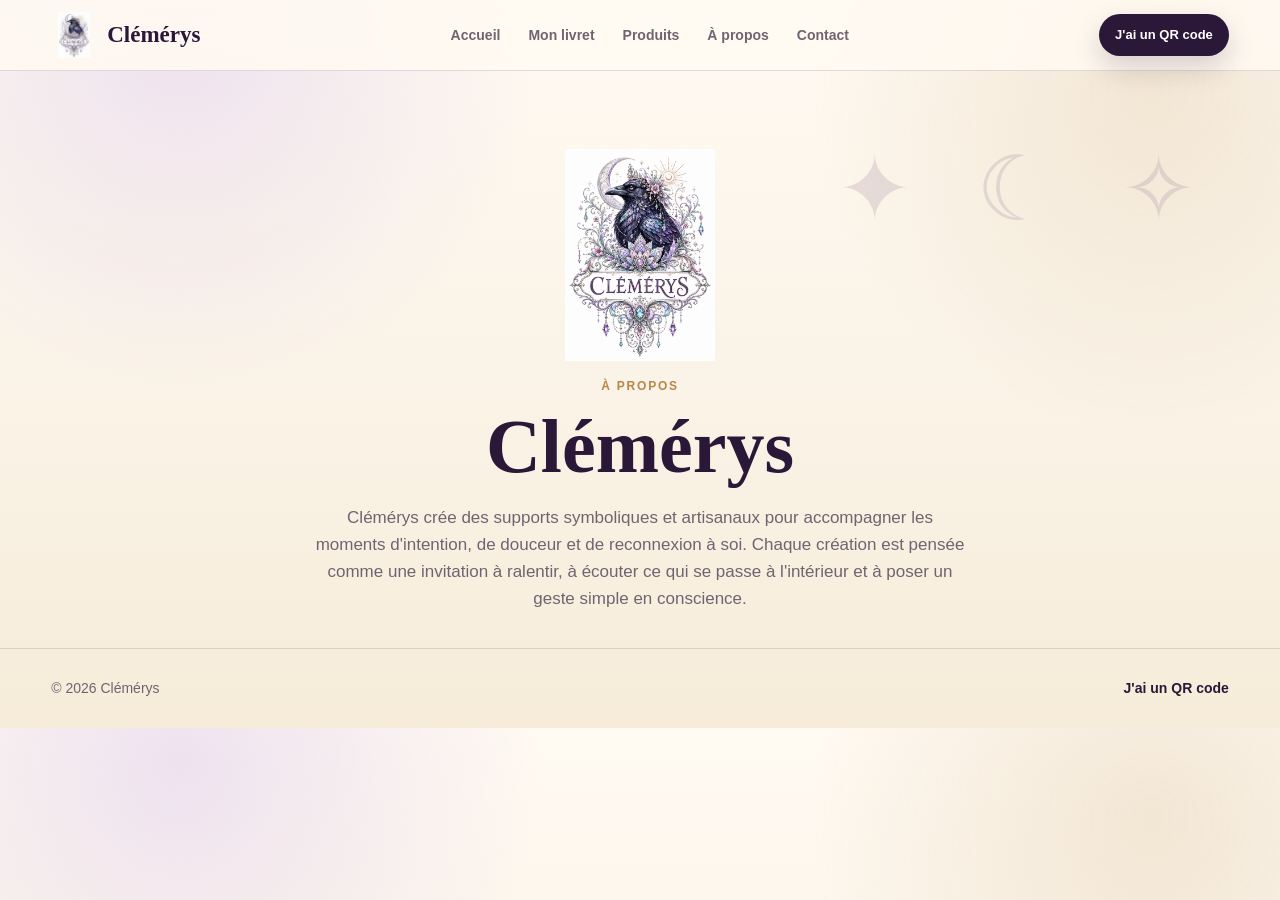
==== a-propos/index.html @ dd76dd7e "Add Clemerys showcase site" ====
<!DOCTYPE html>
<html lang="fr">
<head>
  <meta charset="UTF-8">
  <meta name="viewport" content="width=device-width, initial-scale=1.0">
  <title>À propos | Clémérys</title>
  <meta name="description" content="À propos de la marque Clémérys.">
  <link rel="stylesheet" href="/styles.css">
</head>
<body>
  <header class="site-header">
    <a class="brand" href="/"><img src="/assets/clemerys-logo.png" alt="" class="brand-logo"><span>Clémérys</span></a>
    <nav class="nav"><a href="/">Accueil</a><a href="/mon-livret/">Mon livret</a><a href="/#produits">Produits</a><a href="/a-propos/">À propos</a><a href="/contact/">Contact</a></nav>
    <a class="header-cta" href="/mon-livret/">J'ai un QR code</a>
  </header>
  <main>
    <section class="page-hero">
      <img src="/assets/clemerys-logo.png" alt="" class="brand-logo-large">
      <p class="eyebrow">À propos</p>
      <h1>Clémérys</h1>
      <p class="page-intro">Clémérys crée des supports symboliques et artisanaux pour accompagner les moments d'intention, de douceur et de reconnexion à soi. Chaque création est pensée comme une invitation à ralentir, à écouter ce qui se passe à l'intérieur et à poser un geste simple en conscience.</p>
    </section>
  </main>
  <footer class="footer"><span>© 2026 Clémérys</span><a href="/mon-livret/">J'ai un QR code</a></footer>
</body>
</html>
---- styles.css ----
:root {
  --ivoire: #fffaf2;
  --cream: #f6ecd9;
  --beige: #eadbc4;
  --lavande: #d7c2ec;
  --violet: #4a255f;
  --violet-deep: #2b1738;
  --gold: #b88747;
  --ink: #251f25;
  --muted: #6f6571;
  --paper: rgba(255, 255, 255, 0.78);
  --border: rgba(74, 37, 95, 0.16);
  --shadow: 0 22px 55px rgba(43, 23, 56, 0.14);
}

* { box-sizing: border-box; }
html { scroll-behavior: smooth; }
body {
  margin: 0;
  color: var(--ink);
  font-family: Arial, Helvetica, sans-serif;
  line-height: 1.6;
  background:
    radial-gradient(circle at 14% 4%, rgba(215, 194, 236, 0.42), transparent 28%),
    radial-gradient(circle at 90% 12%, rgba(184, 135, 71, 0.16), transparent 26%),
    linear-gradient(180deg, var(--ivoire), #fbf4e9 45%, var(--cream));
}

body::before {
  content: "✦  ☾  ✧";
  position: fixed;
  top: 118px;
  right: clamp(18px, 5vw, 70px);
  z-index: -1;
  color: rgba(74, 37, 95, 0.12);
  font-size: clamp(42px, 7vw, 90px);
  letter-spacing: 0.22em;
}

a { color: inherit; }
img { max-width: 100%; display: block; }

.site-header {
  position: sticky;
  top: 0;
  z-index: 20;
  display: grid;
  grid-template-columns: auto 1fr auto;
  align-items: center;
  gap: 22px;
  padding: 12px clamp(16px, 4vw, 54px);
  border-bottom: 1px solid var(--border);
  background: rgba(255, 250, 242, 0.88);
  backdrop-filter: blur(18px);
}

.brand {
  display: inline-flex;
  align-items: center;
  gap: 10px;
  color: var(--violet-deep);
  font-family: Georgia, "Times New Roman", serif;
  font-size: 23px;
  font-weight: 700;
  text-decoration: none;
}

.brand-logo {
  width: 46px;
  height: 46px;
  object-fit: contain;
}

.nav {
  display: flex;
  justify-content: center;
  gap: clamp(12px, 2.2vw, 28px);
  color: var(--muted);
  font-size: 14px;
  font-weight: 700;
}

.nav a,
.footer a {
  text-decoration: none;
}

.header-cta {
  min-height: 42px;
  display: inline-flex;
  align-items: center;
  justify-content: center;
  padding: 10px 16px;
  border-radius: 999px;
  background: var(--violet-deep);
  color: #fff;
  font-size: 13px;
  font-weight: 800;
  text-decoration: none;
  box-shadow: 0 12px 28px rgba(43, 23, 56, 0.18);
}

.hero {
  width: min(1180px, calc(100% - 32px));
  min-height: calc(100vh - 72px);
  margin: 0 auto;
  display: grid;
  grid-template-columns: minmax(260px, 0.85fr) minmax(0, 1.05fr);
  gap: clamp(28px, 6vw, 78px);
  align-items: center;
  padding: 44px 0 74px;
}

.hero-art {
  position: relative;
}

.hero-art::before {
  content: "";
  position: absolute;
  inset: 10% 8% 4%;
  z-index: -1;
  border-radius: 50%;
  background: radial-gradient(circle, rgba(215, 194, 236, 0.5), rgba(184, 135, 71, 0.14) 54%, transparent 70%);
  filter: blur(10px);
}

.hero-art img {
  width: min(520px, 100%);
  margin: 0 auto;
}

.eyebrow {
  margin: 0 0 12px;
  color: var(--gold);
  font-size: 12px;
  font-weight: 900;
  letter-spacing: 0.15em;
  text-transform: uppercase;
}

h1,
h2,
h3,
p {
  overflow-wrap: anywhere;
}

h1,
h2 {
  margin: 0;
  color: var(--violet-deep);
  font-family: Georgia, "Times New Roman", serif;
  line-height: 1.02;
}

h1 {
  font-size: clamp(58px, 10vw, 118px);
  letter-spacing: 0;
}

h2 {
  font-size: clamp(32px, 5vw, 58px);
}

h3 {
  margin: 16px 0 8px;
  color: var(--violet-deep);
  font-size: 23px;
  line-height: 1.12;
}

.hero-subtitle {
  max-width: 620px;
  margin: 22px 0 0;
  color: var(--muted);
  font-size: clamp(18px, 2.2vw, 22px);
}

.actions,
.card-actions {
  display: flex;
  flex-wrap: wrap;
  gap: 12px;
  margin-top: 28px;
}

.button {
  min-height: 48px;
  display: inline-flex;
  align-items: center;
  justify-content: center;
  padding: 12px 19px;
  border-radius: 999px;
  font-weight: 900;
  text-decoration: none;
  text-align: center;
}

.button.primary {
  background: linear-gradient(135deg, var(--violet-deep), var(--violet));
  color: #fff;
  box-shadow: 0 14px 30px rgba(74, 37, 95, 0.22);
}

.button.secondary {
  border: 1px solid var(--border);
  background: rgba(255, 255, 255, 0.62);
  color: var(--violet-deep);
}

.button.small {
  min-height: 42px;
  padding: 9px 14px;
  font-size: 13px;
}

.section {
  width: min(1120px, calc(100% - 32px));
  margin: 0 auto;
  padding: 72px 0;
}

.explain,
.products {
  display: grid;
  grid-template-columns: minmax(0, 0.9fr) minmax(280px, 1fr);
  gap: 42px;
  align-items: center;
}

.explain p,
.products p,
.livret-card p,
.page-intro,
.notice p,
.about-preview p {
  color: var(--muted);
  font-size: 17px;
}

.section-heading {
  margin-bottom: 26px;
}

.card-grid {
  display: grid;
  grid-template-columns: repeat(4, minmax(0, 1fr));
  gap: 18px;
}

.livret-card {
  min-height: 100%;
  display: flex;
  flex-direction: column;
  padding: 18px;
  border: 1px solid var(--border);
  border-radius: 8px;
  background: var(--paper);
  box-shadow: var(--shadow);
}

.livret-card p {
  margin: 0;
}

.livret-card .card-actions {
  margin-top: auto;
  padding-top: 22px;
}

.cover {
  min-height: 178px;
  display: grid;
  place-items: center;
  border: 1px solid rgba(184, 135, 71, 0.35);
  border-radius: 6px;
  background:
    linear-gradient(135deg, rgba(255,255,255,0.85), rgba(246,236,217,0.7)),
    radial-gradient(circle at 20% 15%, rgba(215,194,236,0.65), transparent 36%);
  color: var(--violet-deep);
  text-align: center;
  font-family: Georgia, "Times New Roman", serif;
  font-size: 24px;
  line-height: 1.05;
  box-shadow: inset 0 0 0 10px rgba(255,255,255,0.34);
}

.cover::before {
  content: "☾";
  display: block;
  margin-bottom: 8px;
  color: var(--gold);
  font-size: 34px;
}

.cover span {
  max-width: 150px;
}

.product-photo {
  overflow: hidden;
  border: 1px solid var(--border);
  border-radius: 8px;
  box-shadow: var(--shadow);
}

.product-photo img {
  width: 100%;
  aspect-ratio: 4 / 5;
  object-fit: cover;
}

.product-list {
  display: grid;
  gap: 12px;
  margin-top: 24px;
}

.product-note {
  display: flex;
  justify-content: space-between;
  gap: 18px;
  padding: 18px;
  border: 1px solid var(--border);
  border-radius: 8px;
  background: rgba(255, 255, 255, 0.62);
}

.product-list span {
  color: var(--muted);
  text-align: right;
}

.about-preview {
  text-align: center;
  border-top: 1px solid var(--border);
}

.about-preview h2 {
  max-width: 860px;
  margin: 0 auto 24px;
}

.contact-strip,
.contact-card {
  border: 1px solid var(--border);
  border-radius: 8px;
  background: var(--paper);
  box-shadow: var(--shadow);
}

.contact-strip {
  display: flex;
  align-items: center;
  justify-content: space-between;
  gap: 28px;
  padding: 30px;
  margin-bottom: 72px;
}

.contact-strip > div:first-child {
  max-width: 720px;
}

.contact-strip p,
.contact-list {
  color: var(--muted);
  font-size: 17px;
}

.contact-strip p {
  margin: 12px 0 0;
}

.contact-card {
  width: min(760px, calc(100% - 32px));
  margin: 0 auto 76px;
  padding: 30px;
}

.contact-card h2 {
  font-size: clamp(30px, 5vw, 48px);
}

.contact-list {
  display: grid;
  gap: 8px;
  margin: 20px 0 0;
  padding-left: 20px;
}

.contact-actions {
  display: flex;
  flex-wrap: wrap;
  gap: 12px;
  margin-top: 22px;
}

.page-hero {
  width: min(900px, calc(100% - 32px));
  margin: 0 auto;
  padding: 78px 0 36px;
  text-align: center;
}

.page-hero .brand-logo-large {
  width: 150px;
  margin: 0 auto 16px;
}

.page-hero h1 {
  font-size: clamp(42px, 7vw, 76px);
}

.page-intro {
  max-width: 650px;
  margin: 18px auto 0;
}

.single-card {
  width: min(720px, calc(100% - 32px));
  margin: 0 auto 76px;
  padding: 28px;
  border: 1px solid var(--border);
  border-radius: 8px;
  background: var(--paper);
  box-shadow: var(--shadow);
  text-align: center;
}

.single-card .cover {
  width: min(320px, 100%);
  min-height: 230px;
  margin: 0 auto 24px;
}

.notice {
  margin-top: 24px;
  padding: 16px;
  border: 1px solid rgba(184, 135, 71, 0.36);
  border-radius: 8px;
  background: rgba(255, 250, 242, 0.7);
  text-align: left;
}

.notice p {
  margin: 0;
  font-size: 14px;
}

.qr-page {
  min-height: 100vh;
  display: grid;
  place-items: center;
  padding: 18px;
}

.qr-card {
  width: min(460px, 100%);
  padding: 28px;
  border: 1px solid var(--border);
  border-radius: 8px;
  background: var(--paper);
  box-shadow: var(--shadow);
  text-align: center;
}

.qr-card img {
  width: 110px;
  margin: 0 auto 12px;
}

.qr-grid {
  display: grid;
  grid-template-columns: repeat(4, minmax(0, 1fr));
  gap: 18px;
  padding-top: 24px;
}

.qr-preview {
  padding: 20px;
  border: 1px solid var(--border);
  border-radius: 8px;
  background: var(--paper);
  box-shadow: var(--shadow);
  text-align: center;
}

.qr-preview img {
  width: min(230px, 100%);
  margin: 0 auto 12px;
  border: 1px solid rgba(184, 135, 71, 0.28);
  border-radius: 6px;
}

.qr-preview p {
  margin: 0;
  color: var(--muted);
  font-size: 14px;
}

.footer {
  display: flex;
  justify-content: space-between;
  gap: 18px;
  padding: 28px clamp(16px, 4vw, 54px);
  border-top: 1px solid var(--border);
  color: var(--muted);
  font-size: 14px;
}

.footer a {
  color: var(--violet-deep);
  font-weight: 900;
}

@media (max-width: 980px) {
  .site-header {
    grid-template-columns: 1fr;
  }

  .nav {
    justify-content: flex-start;
    overflow-x: auto;
    padding-bottom: 4px;
  }

  .header-cta {
    justify-self: start;
  }

  .hero,
  .explain,
  .products {
    grid-template-columns: 1fr;
  }

  .hero {
    min-height: auto;
    text-align: center;
  }

  .hero-copy {
    order: -1;
  }

  .actions {
    justify-content: center;
  }

  .card-grid {
    grid-template-columns: repeat(2, minmax(0, 1fr));
  }

  .qr-grid {
    grid-template-columns: repeat(2, minmax(0, 1fr));
  }
}

@media (max-width: 620px) {
  .site-header {
    position: static;
  }

  .brand {
    font-size: 21px;
  }

  .hero {
    padding-top: 34px;
  }

  .hero-art img {
    width: min(360px, 100%);
  }

  .card-grid {
    grid-template-columns: 1fr;
  }

  .qr-grid {
    grid-template-columns: 1fr;
  }

  .button,
  .header-cta {
    width: 100%;
  }

  .card-actions {
    flex-direction: column;
  }

  .product-note,
  .contact-strip,
  .footer {
    flex-direction: column;
    align-items: flex-start;
  }

  .product-list span {
    text-align: left;
  }
}
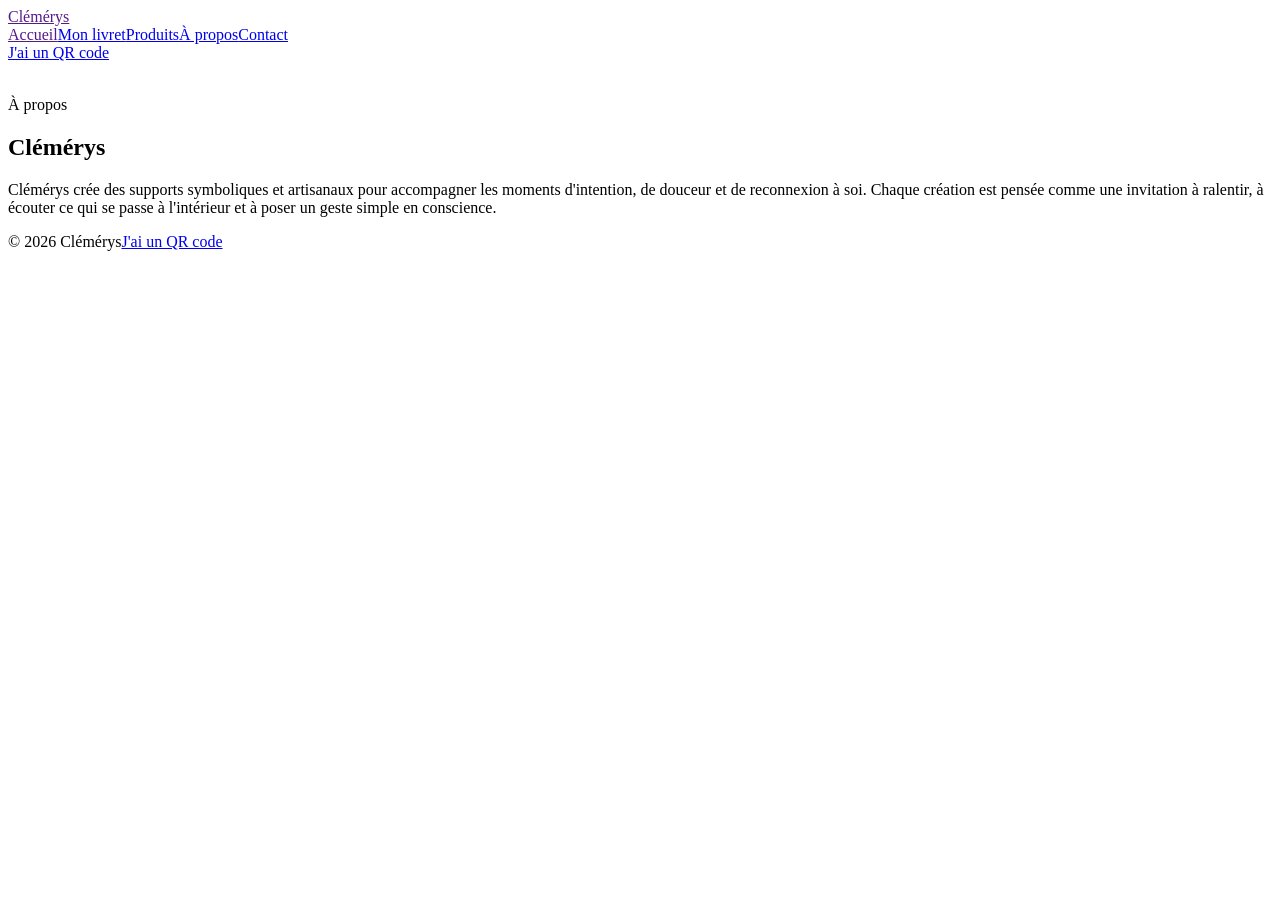
==== commit dc2ac7b8: "Set GitHub Pages base path" ====
--- a/a-propos/index.html
+++ b/a-propos/index.html
@@ -1,26 +1,27 @@
 <!DOCTYPE html>
 <html lang="fr">
 <head>
+  <base href="/clemerys-site/">
   <meta charset="UTF-8">
   <meta name="viewport" content="width=device-width, initial-scale=1.0">
   <title>À propos | Clémérys</title>
   <meta name="description" content="À propos de la marque Clémérys.">
-  <link rel="stylesheet" href="/styles.css">
+  <link rel="stylesheet" href="styles.css">
 </head>
 <body>
   <header class="site-header">
-    <a class="brand" href="/"><img src="/assets/clemerys-logo.png" alt="" class="brand-logo"><span>Clémérys</span></a>
-    <nav class="nav"><a href="/">Accueil</a><a href="/mon-livret/">Mon livret</a><a href="/#produits">Produits</a><a href="/a-propos/">À propos</a><a href="/contact/">Contact</a></nav>
-    <a class="header-cta" href="/mon-livret/">J'ai un QR code</a>
+    <a class="brand" href=""><img src="assets/clemerys-logo.png" alt="" class="brand-logo"><span>Clémérys</span></a>
+    <nav class="nav"><a href="">Accueil</a><a href="mon-livret/">Mon livret</a><a href="./#produits">Produits</a><a href="a-propos/">À propos</a><a href="contact/">Contact</a></nav>
+    <a class="header-cta" href="mon-livret/">J'ai un QR code</a>
   </header>
   <main>
     <section class="page-hero">
-      <img src="/assets/clemerys-logo.png" alt="" class="brand-logo-large">
+      <img src="assets/clemerys-logo.png" alt="" class="brand-logo-large">
       <p class="eyebrow">À propos</p>
       <h1>Clémérys</h1>
       <p class="page-intro">Clémérys crée des supports symboliques et artisanaux pour accompagner les moments d'intention, de douceur et de reconnexion à soi. Chaque création est pensée comme une invitation à ralentir, à écouter ce qui se passe à l'intérieur et à poser un geste simple en conscience.</p>
     </section>
   </main>
-  <footer class="footer"><span>© 2026 Clémérys</span><a href="/mon-livret/">J'ai un QR code</a></footer>
+  <footer class="footer"><span>© 2026 Clémérys</span><a href="mon-livret/">J'ai un QR code</a></footer>
 </body>
 </html>
